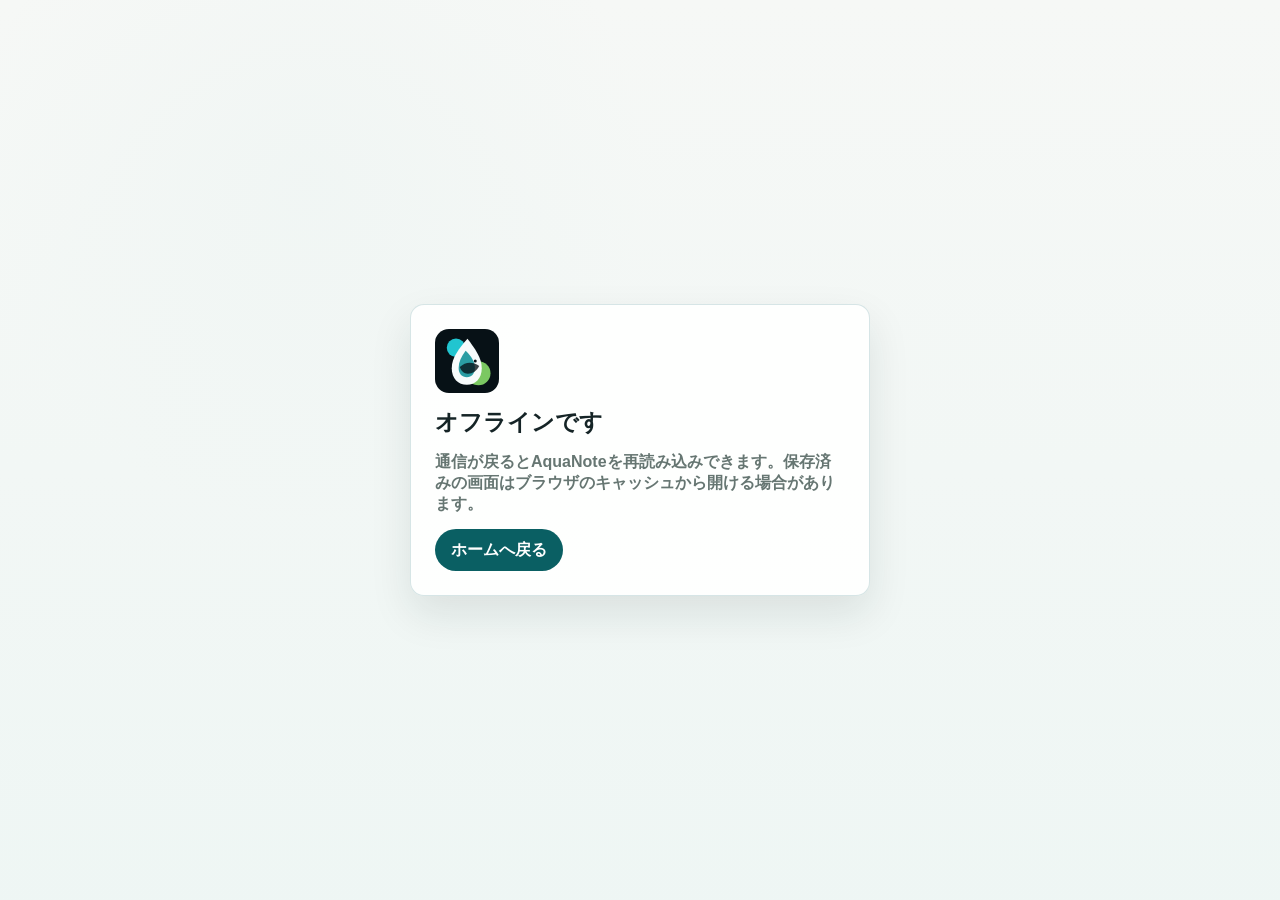
==== offline.html @ 50c27f31 "feat: prepare pwa install experience" ====
<!doctype html>
<html lang="ja">
  <head>
    <meta charset="utf-8">
    <meta name="viewport" content="width=device-width, initial-scale=1">
    <meta name="theme-color" content="#0e8f96">
    <title>AquaNote | オフライン</title>
    <link rel="icon" href="assets/icon.svg" type="image/svg+xml">
    <style>
      :root {
        color-scheme: light;
        --ink: #152426;
        --muted: #667672;
        --aqua: #0e8f96;
        --aqua-dark: #0a5f63;
      }

      * {
        box-sizing: border-box;
      }

      body {
        min-height: 100vh;
        display: grid;
        place-items: center;
        margin: 0;
        padding: 24px;
        background:
          linear-gradient(180deg, rgba(246, 248, 246, 0.88), rgba(238, 246, 244, 0.96)),
          radial-gradient(circle at 24% 20%, rgba(14, 143, 150, 0.16), transparent 28%),
          #f6f8f6;
        color: var(--ink);
        font-family: "M PLUS Rounded 1c", "Yu Gothic UI", "Hiragino Sans", Meiryo, sans-serif;
      }

      main {
        width: min(460px, 100%);
        display: grid;
        gap: 14px;
        padding: 24px;
        border: 1px solid rgba(10, 95, 99, 0.16);
        border-radius: 14px;
        background: rgba(255, 255, 255, 0.9);
        box-shadow: 0 18px 42px rgba(21, 36, 38, 0.1);
      }

      img {
        width: 64px;
        height: 64px;
      }

      h1,
      p {
        margin: 0;
      }

      h1 {
        font-size: 1.45rem;
      }

      p {
        color: var(--muted);
        font-weight: 800;
      }

      a {
        width: fit-content;
        min-height: 42px;
        display: inline-flex;
        align-items: center;
        padding: 0 16px;
        border-radius: 999px;
        background: var(--aqua-dark);
        color: white;
        font-weight: 900;
        text-decoration: none;
      }
    </style>
  </head>
  <body>
    <main>
      <img src="assets/icon.svg" alt="" aria-hidden="true">
      <h1>オフラインです</h1>
      <p>通信が戻るとAquaNoteを再読み込みできます。保存済みの画面はブラウザのキャッシュから開ける場合があります。</p>
      <a href="./index.html">ホームへ戻る</a>
    </main>
  </body>
</html>
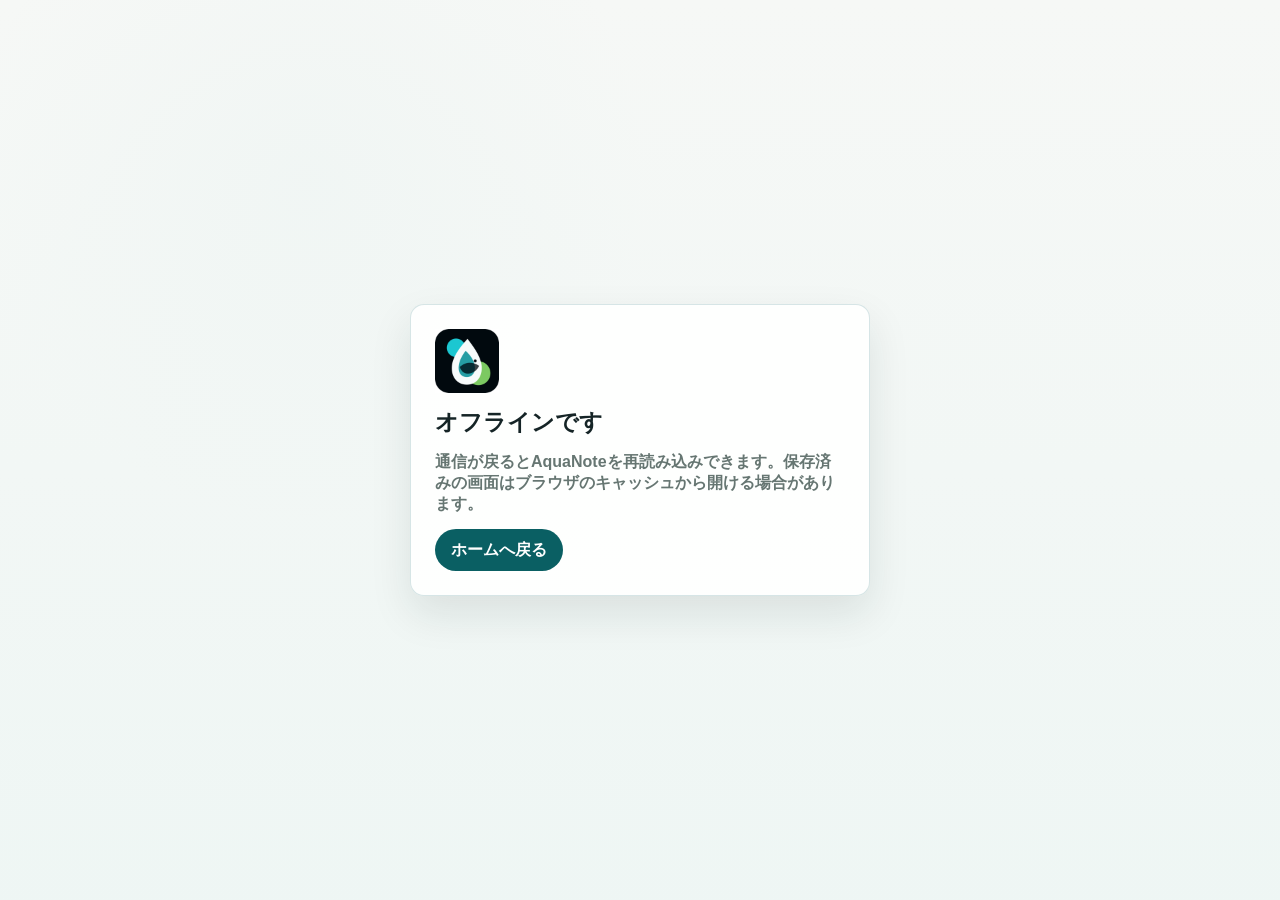
==== commit 8995ffdb: "fix: limit service worker caching to app assets" ====
--- a/offline.html
+++ b/offline.html
@@ -5,7 +5,7 @@
     <meta name="viewport" content="width=device-width, initial-scale=1">
     <meta name="theme-color" content="#0e8f96">
     <title>AquaNote | オフライン</title>
-    <link rel="icon" href="assets/icon.svg" type="image/svg+xml">
+    <link rel="icon" href="assets/icon-192.png" type="image/png">
     <style>
       :root {
         color-scheme: light;
@@ -79,7 +79,7 @@
   </head>
   <body>
     <main>
-      <img src="assets/icon.svg" alt="" aria-hidden="true">
+      <img src="assets/icon-192.png" alt="" aria-hidden="true">
       <h1>オフラインです</h1>
       <p>通信が戻るとAquaNoteを再読み込みできます。保存済みの画面はブラウザのキャッシュから開ける場合があります。</p>
       <a href="./index.html">ホームへ戻る</a>
